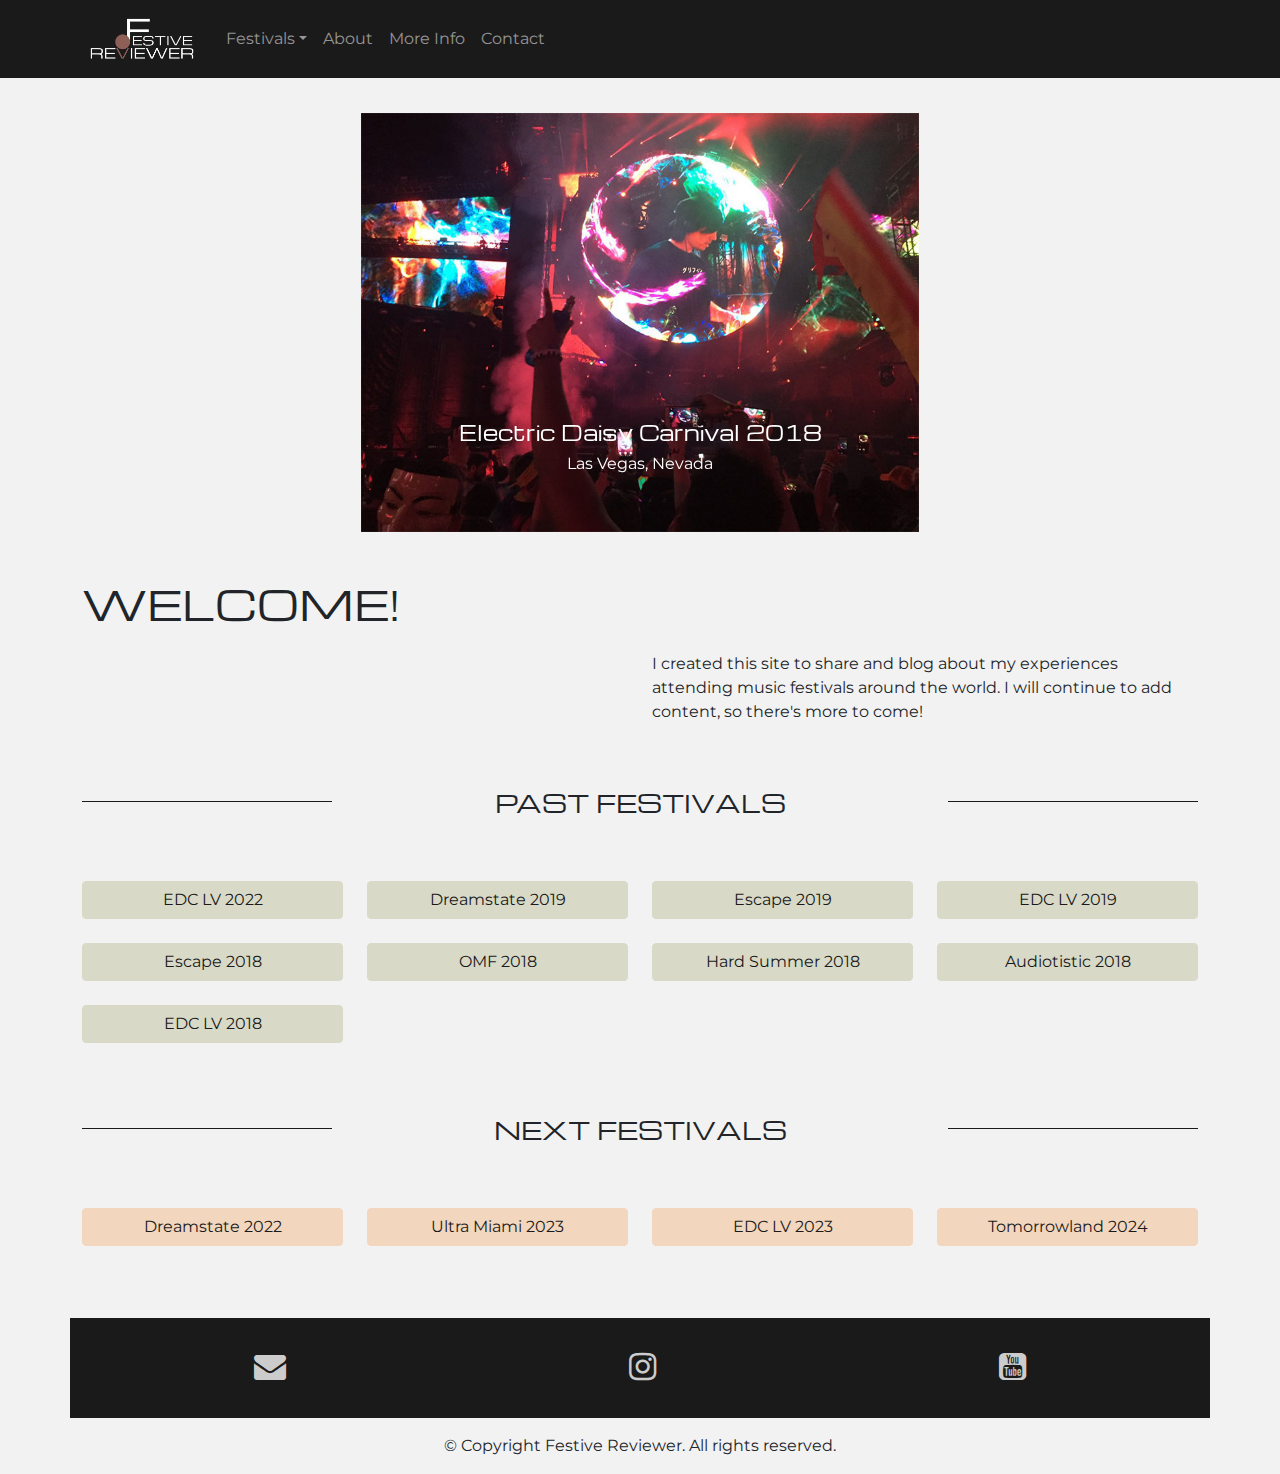
==== index.html @ 19c441a4 "Initial commit" ====
<!DOCTYPE html>
<html lang="en">
  <head>
    <meta charset="UTF-8" />
    <meta http-equiv="X-UA-Compatible" content="IE=edge" />
    <meta
      name="viewport"
      content="width=device-width, initial-scale=1, shrink-to-fit=no"
    />
    <meta http-equiv="x-ua-compatible" content="ie=edge" />
    <link rel="stylesheet" href="css/bootstrap.min.css" />
    <link rel="stylesheet" href="css/style.css" />
	<link rel="stylesheet" href="https://cdnjs.cloudflare.com/ajax/libs/font-awesome/4.7.0/css/font-awesome.min.css">
  	<link rel="shortcut icon" type="image/x-icon" href="favicon.ico" />
    <title>Festive Reviewer</title>
  </head>
  <body>
    <nav
      id="navbar-site"
      class="navbar navbar-dark navbar-expand-sm fixed-top"
      style="background-color: rgba(26, 26, 26, 1)"
    >
      <div class="container">
        <a class="navbar-brand" href="index.html">
          <img
            src="images/Logo2.png"
            style="width: 120px"
            alt="FESTIVE REVIEWER"
          /> </a
        ><!-- logo -->

        <button
          class="navbar-toggler"
          type="button"
          data-toggle="collapse"
          data-target="#myTogglerNav"
          aria-controls="myTogglerNav"
          aria-expanded="false"
          aria-label="Toggle navigation"
        >
          <span class="navbar-toggler-icon"></span></button
        ><!-- hamburger menu -->

        <div class="collapse navbar-collapse" id="myTogglerNav">
          <div class="navbar-nav">
            <div class="dropdown">
              <a
                class="nav-item nav-link dropdown-toggle"
                data-toggle="dropdown"
                id="festivalsDropdown"
                aria-haspopup="true"
                aria-expanded="false"
                href="#"
                >Festivals</a
              ><!-- Festivals dropdown toggle capability-->

              <div class="dropdown-menu" aria-labelledby="festivalsDropdown">
                <a class="dropdown-item" href="edc.html">EDC Las Vegas</a>
                <a class="dropdown-item" href="audiotistic.html">Audiotistic</a>
                <a class="dropdown-item" href="hardsummer.html">Hard Summer</a>
                <a class="dropdown-item" href="omf.html">Our Music Festival</a>
                <a class="dropdown-item" href="escape.html">Escape</a>
                <a class="dropdown-item" href="dreamstate.html"
                  >Dreamstate Socal</a
                >
              </div>
              <!-- Festivals dropdown choices -->
            </div>
            <!-- Festivals dropdown feature -->

            <a class="nav-item nav-link" href="about.html">About</a>
            <a class="nav-item nav-link" href="moreinfo.html">More Info</a>
            <a class="nav-item nav-link" href="mailto:grantaappelgren@gmail.com" target="_blank"
              >Contact</a
            >
          </div>
          <!-- navbar -->
        </div>
        <!-- collapse -->
      </div>
    </nav>

    <div class="container row-col-12">
      <div id="feature" class="carousel slide" data-ride="carousel">
        <ol class="carousel-indicators">
          <li data-target="#feature" data-slide-to="0" class="active"></li>
          <li data-target="#feature" data-slide-to="1"></li>
          <li data-target="#feature" data-slide-to="2"></li>
          <li data-target="#feature" data-slide-to="3"></li>
          <li data-target="#feature" data-slide-to="4"></li>
        </ol>
        <!-- horizontal indicators -->

        <div class="carousel-inner">
          <div class="carousel-item active">
            <img
              class="d-flex row col-12 col-md-8 col-lg-6 mt-5"
              src="images/slideshow1lg.jpg"
              alt="First slide"
            />
            <div class="carousel-caption d-sm-block">
              <h5>Electric Daisy Carnival 2018</h5>
              <p>Las Vegas, Nevada</p>
            </div>
          </div>
          <!-- image 1-->

          <div class="carousel-item">
            <img
              class="d-flex row col-12 col-md-8 col-lg-6 mt-5"
              src="images/slideshow2lg.jpg"
              alt="Second slide"
            />
            <div class="carousel-caption d-sm-block">
              <h5>Hard Summer 2018</h5>
              <p>Fontana, CA</p>
            </div>
          </div>
          <!-- image 2 -->

          <div class="carousel-item">
            <img
              class="d-flex row col-12 col-md-8 col-lg-6 mt-5"
              src="images/slideshow3lg.jpg"
              alt="Third slide"
            />
            <div class="carousel-caption d-sm-block">
              <h5>Electric Daisy Carnival 2018</h5>
              <p>Las Vegas, Nevada</p>
            </div>
          </div>
          <!-- image 3 -->

          <div class="carousel-item">
            <img
              class="d-flex row col-12 col-md-8 col-lg-6 mt-5"
              src="images/slideshow4lg.jpg"
              alt="Fourth slide"
            />
            <div class="carousel-caption d-sm-block">
              <h5>Dreamstate SoCal 2019</h5>
              <p>San Bernardino, California</p>
            </div>
          </div>
          <!-- image 4 -->

          <div class="carousel-item">
            <img
              class="d-flex row col-12 col-md-8 col-lg-6 mt-5"
              src="images/slideshow5lg.jpg"
              alt="Fifth slide"
            />
            <div class="carousel-caption d-sm-block">
              <h5>Escape 2018</h5>
              <p>San Bernardino, California</p>
            </div>
          </div>
          <!-- image 5 -->
        </div>

        <a
          class="carousel-control-prev"
          href="#feature"
          role="button"
          data-slide="prev"
        >
          <span
            class="carousel-control-prev-icon"
            aria-hidden="true"
          ></span> </a
        ><!-- left arrow -->
        <a
          class="carousel-control-next"
          href="#feature"
          role="button"
          data-slide="next"
        >
          <span
            class="carousel-control-next-icon"
            aria-hidden="true"
          ></span> </a
        ><!-- right arrow -->
      </div>
      <!-- carousel -->
    </div>

    <div
      class="container d-flex justify-content-center justify-content-sm-start mt-5 mb-3"
      id="Welcome"
    >
      <div class="row row-cols-1">
        <section class="col">
          <h1>WELCOME!</h1>
        </section>
      </div>
    </div>
    <!-- welcome! -->

    <div class="container" id="SiteIntro">
      <div
        class="d-flex justify-content-start justify-content-sm-end row row-cols-1"
      >
        <section class="col col-sm-6 offset-sm-6 mb-5">
          <p>
            I created this site to share and blog about my experiences attending
            music festivals around the world. I will continue to add content, so
            there's more to come!
          </p>
        </section>
      </div>
    </div>
    <!-- site intro -->

    <div class="container mb-5">
      <div class="d-flex">
        <section class="lines">
          <div class="item">
            <h4>PAST FESTIVALS</h4>
          </div>
        </section>
      </div>
    </div>
    <!-- past fetivals header -->

    <div class="container mb-5">
      <div class="d-flex row row-cols-1 row-cols-md-2 row-cols-lg-4">
        <div class="d-flex mb-4">
          <a class="col btn btn-primary" href="edc.html" role="button"
            >EDC LV 2022</a
          >
        </div>
		<div class="d-flex mb-4">
          <a class="col btn btn-primary" href="dreamstate.html" role="button"
            >Dreamstate 2019</a
          >
        </div>
        <div class="d-flex mb-4">
          <a class="col btn btn-primary" href="escape.html" role="button"
            >Escape 2019</a
          >
        </div>
        <div class="d-flex mb-4">
          <a class="col btn btn-primary" href="edc.html" role="button"
            >EDC LV 2019</a
          >
        </div>
        <div class="d-flex mb-4">
          <a class="col btn btn-primary" href="escape.html" role="button"
            >Escape 2018</a
          >
        </div>
        <div class="d-flex mb-4">
          <a class="col btn btn-primary" href="omf.html" role="button"
            >OMF 2018</a
          >
        </div>
        <div class="d-flex mb-4">
          <a class="col btn btn-primary" href="hardsummer.html" role="button"
            >Hard Summer 2018</a
          >
        </div>
        <div class="d-flex mb-4">
          <a class="col btn btn-primary" href="audiotistic.html" role="button"
            >Audiotistic 2018</a
          >
        </div>
        <div class="d-flex mb-4">
          <a class="col btn btn-primary" href="edc.html" role="button"
            >EDC LV 2018</a
          >
        </div>
      </div>
    </div>
    <!-- past fevtivals attended -->

    <div class="container mb-5">
      <div class="d-flex">
        <section class="lines">
          <div class="item">
            <h4>NEXT FESTIVALS</h4>
          </div>
        </section>
      </div>
    </div>
    <!-- next fetivals header -->

    <div class="container mb-5">
      <div class="d-flex row row-cols-1 row-cols-md-2 row-cols-lg-4">
        <div class="d-flex mb-4">
          <a class="col btn btn-secondary noHover">Dreamstate 2022</a>
        </div>
        <div class="d-flex mb-4">
          <a class="col btn btn-secondary noHover">Ultra Miami 2023</a>
        </div>
        <div class="d-flex mb-4">
          <a class="col btn btn-secondary noHover">EDC LV 2023</a>
        </div>
        <div class="d-flex mb-4">
          <a class="col btn btn-secondary noHover">Tomorrowland 2024</a>
        </div>
      </div>
    </div>
    <!-- next fevtivals attended -->

    <div class="container footer" style="background-color: rgba(26, 26, 26, 1)">
      <div class="d-flex justify-content-around" style="height: 100px">
        <div class="item btn align-self-center" role="button">
          <a href="mailto:grantaappelgren@gmail.com" target="_blank">
		  	<i class="fa fa-2x fa-envelope"></i>
		  </a>
        </div>
        <div class="item btn align-self-center" role="button">
          <a href="https://www.instagram.com/grantthehapa/?hl=en" target="_blank">
            <i class="fa fa-2x fa-instagram"></i>
          </a>
        </div>
        <div class="item btn align-self-center" role="button">
          <a href="https://www.youtube.com/channel/UC2-UdtZcBEHS6SBj7P5uO-w" target="_blank">
            <i class="fa fa-2x fa-youtube-square"></i>
		  </a>
        </div>
      </div>
    </div>
    <!-- social media icons --> 
	
    <footer class="text-center">
      <div class="container">
        <div class="col-auto mt-3">
          <p>© Copyright Festive Reviewer. All rights reserved.</p>
        </div>
      </div>
    </footer>
    <!-- copyright notice -->

    <script src="js/jquery.min.js"></script>
    <script src="js/popper.min.js"></script>
    <script src="js/bootstrap.min.js"></script>
  </body>
</html>
---- css/style.css ----
@import url("https://fonts.googleapis.com/css2?family=Montserrat:wght@200;400&display=swap");
@import url("https://fonts.googleapis.com/css2?family=Michroma&display=swap");

body {
  background: rgba(242, 242, 242, 1);
  font-family: Montserrat, sans-serif;
}

body p {
  font-size: 16px;
  font-color: rgba(26, 26, 26, 1);
}

h1,
h2,
h3,
h4,
h5 {
  font-family: Michroma, sans-serif;
  text-align: center;
}

ul {
  display: inline-block;
  list-style: none;
  text-align: left;
  padding: 0;
}

.nav-item:hover {
  background: rgba(89, 25, 25, 1);
}

.noHover {
  pointer-events: none;
}

.image {
  margin: auto;
}

.carousel-inner img {
  margin: auto;
  padding-top: 65px;
}

.carousel-control-next-icon,
.carousel-control-prev-icon {
  display: none;
}

.gradient {
  padding-top: 40px;
  background-image: linear-gradient(
    rgba(89, 25, 25, 1),
    rgba(242, 242, 242, 1)
  );
}

.lines {
  width: 100%;
  height: 45px;
  position: relative;
}

.lines::after,
.lines::before {
  content: "";
  position: absolute;
  margin: auto;
  height: 1px;
  background: rgba(26, 26, 26, 1);
  width: 10%;
  top: 30%;
}

.lines::after {
  left: 0;
}

.lines::before {
  right: 0;
}

.elementlines {
  width: 100%;
  height: 45px;
  position: relative;
}

.elementlines::after,
.elementlines::before {
  content: "";
  position: absolute;
  margin: auto;
  height: 1px;
  background: rgba(26, 26, 26, 1);
  width: 10%;
  top: 30%;
}

.elementlines::after {
  left: 0;
}

.elementlines::before {
  right: 0;
}

.footer {
  font-color: rgba(204, 204, 204, 1);
}

.fa {
  color: rgba(204, 204, 204, 1);
}

@media (min-width: 320px) {
  .lines {
    height: 45px;
  }
  .lines::after,
  .lines::before {
    width: 15px;
  }
}

@media (min-width: 375px) {
  .lines {
    height: 45px;
  }
  .lines::after,
  .lines::before {
    width: 35px;
  }
}

@media (min-width: 576px) {
  .lines {
    height: 45px;
  }
  .lines::after,
  .lines::before {
    width: 75px;
  }
}

@media (min-width: 768px) {
  .lines {
    height: 45px;
  }
  .lines::after,
  .lines::before {
    width: 125px;
  }
}

@media (max-width: 991px) {
  .linebreak {
    display: none;
  }
}

@media (min-width: 992px) {
  .lines {
    height: 45px;
  }
  .lines::after,
  .lines::before {
    width: 175px;
  }
  .elementlines::after {
    display: none;
  }
  .elementlines::before {
    display: none;
  }
}

@media (min-width: 1200px) {
  .lines {
    height: 45px;
  }
  .lines::after,
  .lines::before {
    width: 250px;
  }
}
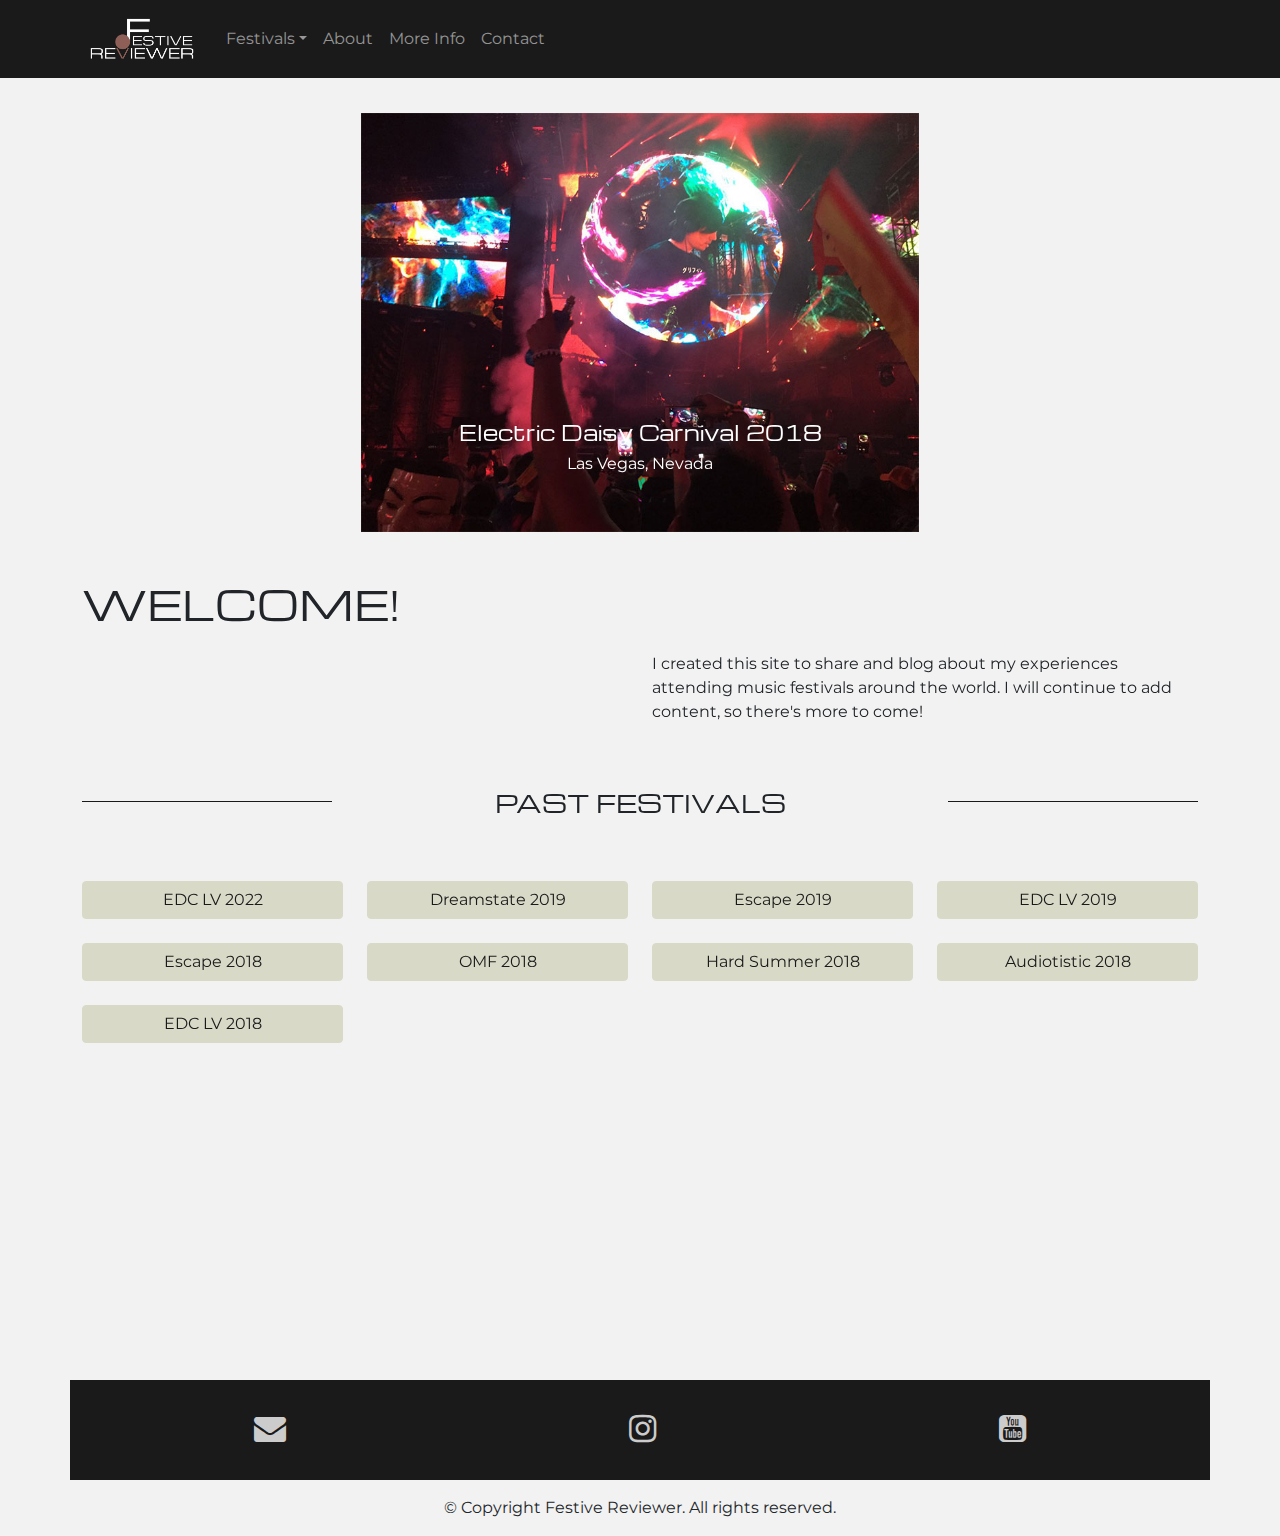
==== commit fb376400: "Updated About & More Info Pages and Added Transitions" ====
--- a/index.html
+++ b/index.html
@@ -81,7 +81,7 @@
     </nav>
 
     <div class="container row-col-12">
-      <div id="feature" class="carousel slide" data-ride="carousel">
+      <div id="feature" class="carousel slide hidden" data-ride="carousel">
         <ol class="carousel-indicators">
           <li data-target="#feature" data-slide-to="0" class="active"></li>
           <li data-target="#feature" data-slide-to="1"></li>
@@ -188,7 +188,7 @@
       class="container d-flex justify-content-center justify-content-sm-start mt-5 mb-3"
       id="Welcome"
     >
-      <div class="row row-cols-1">
+      <div class="row row-cols-1 hidden">
         <section class="col">
           <h1>WELCOME!</h1>
         </section>
@@ -198,7 +198,7 @@
 
     <div class="container" id="SiteIntro">
       <div
-        class="d-flex justify-content-start justify-content-sm-end row row-cols-1"
+        class="d-flex justify-content-start justify-content-sm-end row row-cols-1 hidden"
       >
         <section class="col col-sm-6 offset-sm-6 mb-5">
           <p>
@@ -211,7 +211,7 @@
     </div>
     <!-- site intro -->
 
-    <div class="container mb-5">
+    <div class="container mb-5 hidden">
       <div class="d-flex">
         <section class="lines">
           <div class="item">
@@ -222,7 +222,7 @@
     </div>
     <!-- past fetivals header -->
 
-    <div class="container mb-5">
+    <div class="container mb-5 hidden">
       <div class="d-flex row row-cols-1 row-cols-md-2 row-cols-lg-4">
         <div class="d-flex mb-4">
           <a class="col btn btn-primary" href="edc.html" role="button"
@@ -273,7 +273,7 @@
     </div>
     <!-- past fevtivals attended -->
 
-    <div class="container mb-5">
+    <div class="container mb-5 hidden">
       <div class="d-flex">
         <section class="lines">
           <div class="item">
@@ -284,7 +284,7 @@
     </div>
     <!-- next fetivals header -->
 
-    <div class="container mb-5">
+    <div class="container mb-5 hidden">
       <div class="d-flex row row-cols-1 row-cols-md-2 row-cols-lg-4">
         <div class="d-flex mb-4">
           <a class="col btn btn-secondary noHover">Dreamstate 2022</a>
@@ -294,6 +294,9 @@
         </div>
         <div class="d-flex mb-4">
           <a class="col btn btn-secondary noHover">EDC LV 2023</a>
+        </div>
+		<div class="d-flex mb-4">
+          <a class="col btn btn-secondary noHover">Coachella 2024</a>
         </div>
         <div class="d-flex mb-4">
           <a class="col btn btn-secondary noHover">Tomorrowland 2024</a>
@@ -335,5 +338,6 @@
     <script src="js/jquery.min.js"></script>
     <script src="js/popper.min.js"></script>
     <script src="js/bootstrap.min.js"></script>
+	<script src="js/app.js"></script>
   </body>
 </html>
--- a/css/style.css
+++ b/css/style.css
@@ -115,6 +115,18 @@
   color: rgba(204, 204, 204, 1);
 }
 
+.link {
+	text-decoration: none;
+	color: rgba(26, 26, 26, 1);
+	margin-left: 10px;
+}
+
+.insomniac-logo, .blau-logo, .goldenvoice-logo, .ultra-worldwide-logo, .tomorrowland-logo {
+	justify-content: center;
+	text-decoration: none;
+	color: rgba(26, 26, 26, 1);
+}
+
 @media (min-width: 320px) {
   .lines {
     height: 45px;
@@ -186,3 +198,14 @@
     width: 250px;
   }
 }
+
+.hidden {
+	opacity: 0;
+	filter: blur(5px);
+	transition: all 900ms;
+}
+
+.show {
+	opacity: 1;
+	filter: blur(0);
+}